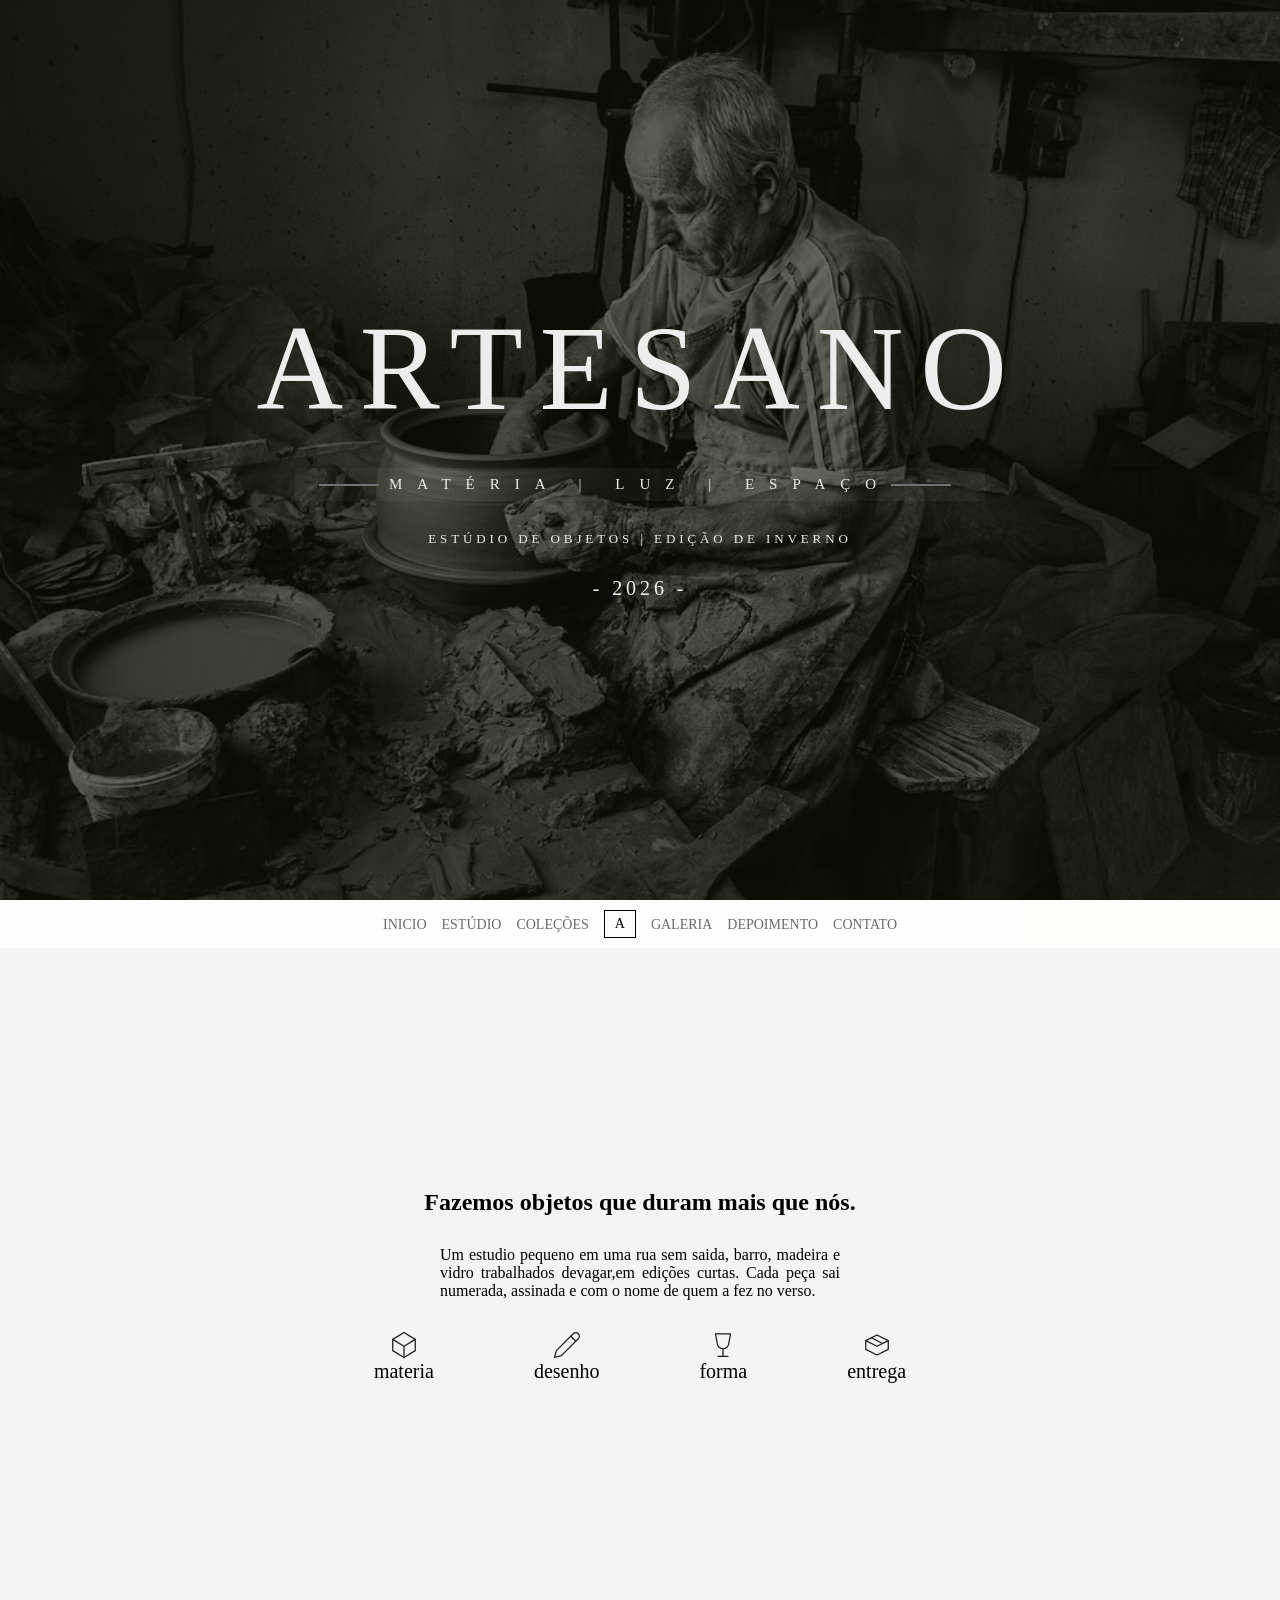
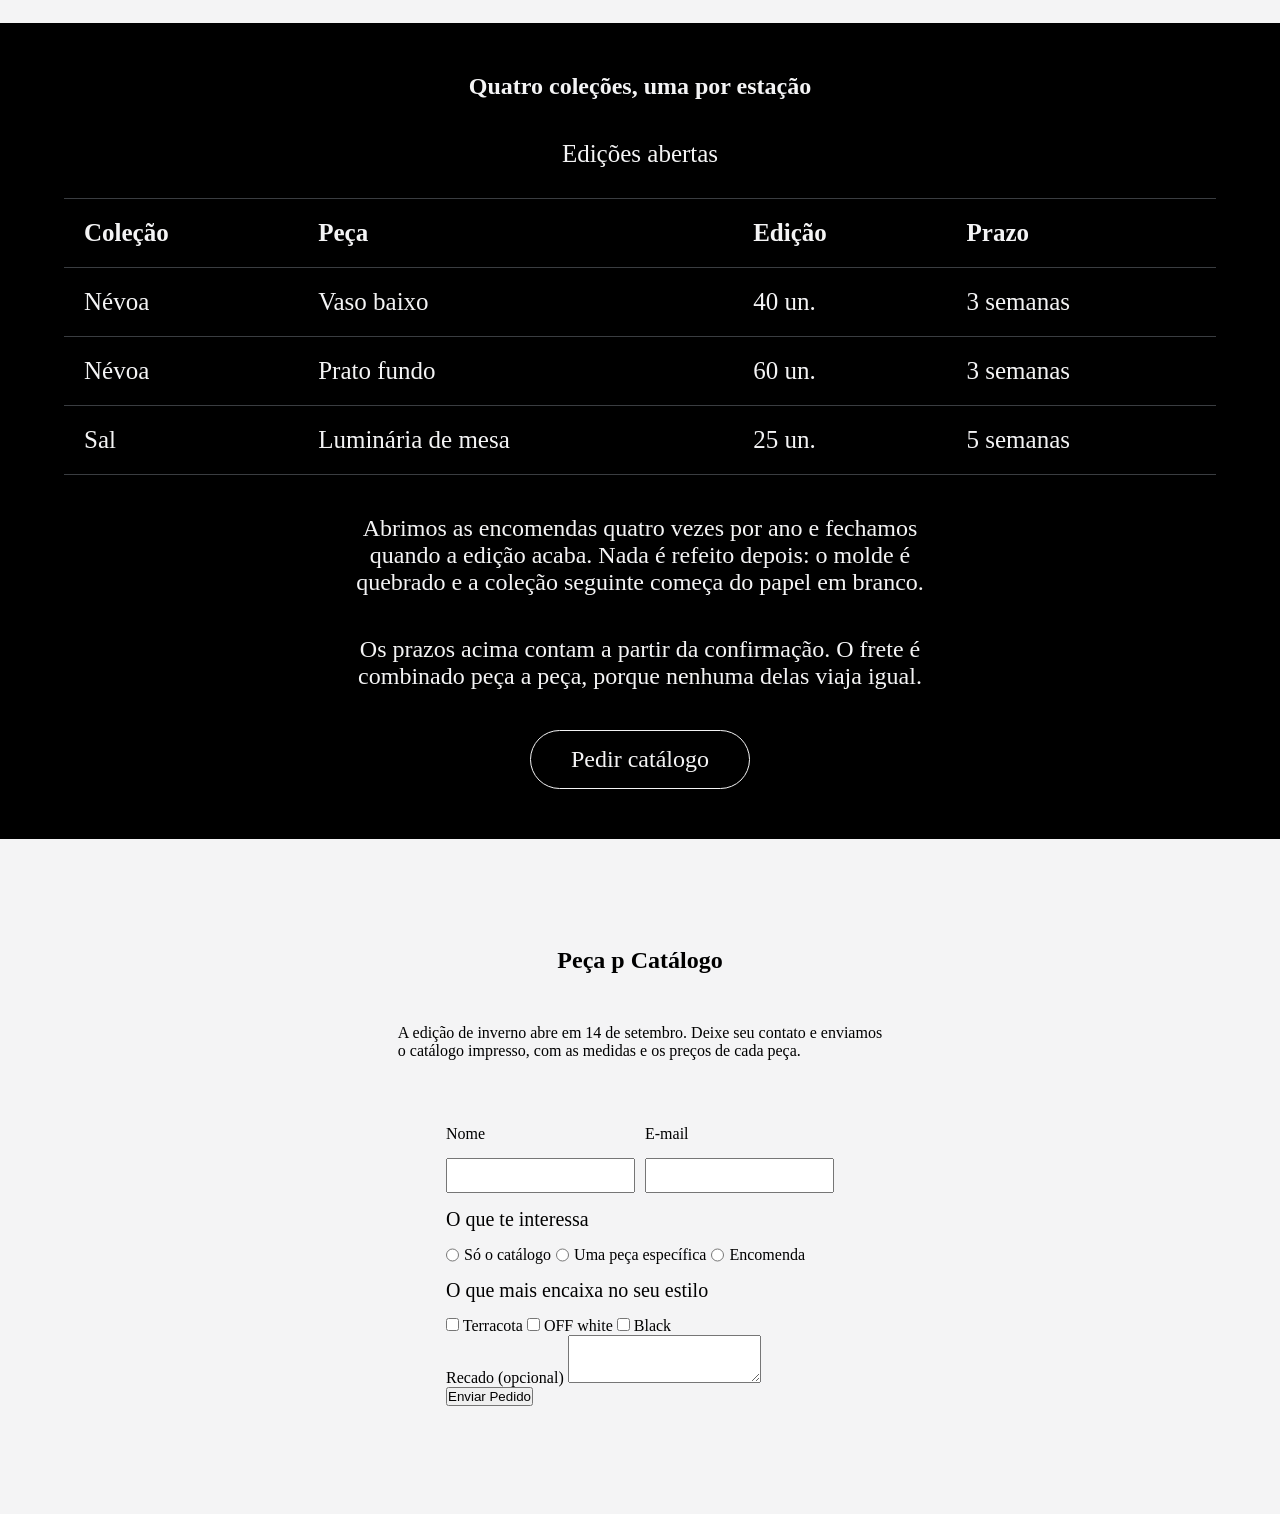
==== landingpage-artesano-master/index.html @ cbc39e25 "atualizacao" ====
<!DOCTYPE html>
<html lang="pt-BR">

<head>
    <meta charset="UTF-8">
    <meta name="viewport" content="width=device-width, initial-scale=1.0">
    <title>Artesano</title>

    <link rel="preconnect" href="https://fonts.googleapis.com">
    <link rel="preconnect" href="https://fonts.gstatic.com" crossorigin>
    <link
        href="https://fonts.googleapis.com/css2?family=Cormorant+Garamond:ital,wght@0,300;0,400;1,300&family=Jost:wght@300;400;500&display=swap"
        rel="stylesheet">

    <link rel="stylesheet" href="style.css">
</head>

<body>
    <section id="hero">
        <img src="img/hero-atelie.jpg" alt="artesão esculpindo uma peça">

        <div>
            <h1>ARTESANO</h1>
            <h2>MATÉRIA | LUZ | ESPAÇO</h2>
            <p>ESTÚDIO DE OBJETOS | EDIÇÃO DE INVERNO</p>
            <p><span>- 2026 -</span></p>
        </div>
    </section>
    <nav class="menu">
        <ul class="menu-list">
            <li class="menu-item">
                <a href="#" class="menu-link">INICIO</a>
            </li>
            <li class="menu-item">
                <a href="#" class="menu-link">ESTÚDIO</a>
            </li>
            <li class="menu-item">
                <a href="#" class="menu-link">COLEÇÕES</a>
            </li>
            <li class="menu-item" id="menu-logo">
                <a href="#" class="menu-link">A</a>
            </li>
            <li class="menu-item">
                <a href="#" class="menu-link">GALERIA</a>
            </li>
            <li class="menu-item">
                <a href="#" class="menu-link">DEPOIMENTO</a>
            </li>
            <li class="menu-item">
                <a href="#" class="menu-link">CONTATO</a>
            </li>
        </ul>
    </nav>
    <!-- ESTÚDIO -->
    <section id="estudio" class="light">
        <h2 class="section-title">Fazemos objetos que duram mais que nós.</h2>
        <p>Um estudio pequeno em uma rua sem saida, barro,
            madeira e vidro trabalhados devagar,em edições curtas.
            Cada peça sai numerada, assinada e com o nome de quem a fez no verso.
        </p>
        <div id="estudio-itens">
            <div>
                <img src="img/icone-materia.svg" alt="">
                <span>materia</span>
            </div>
            <div>
                <img src="img/icone-desenho.svg" alt="">
                <span>desenho</span>
            </div>
            <div>
                <img src="img/icone-forma.svg" alt="">
                <span>forma</span>
            </div>
            <div>
                <img src="img/icone-entrega.svg" alt="">
                <span>entrega</span>
            </div>
        </div>
    </section>

    <section id="colecoes" class="dark">
        <h2 class="section-title">Quatro coleções, uma por estação</h2>

        <table>
            <caption>Edições abertas</caption>
            <thead>
                <tr>
                    <th>Coleção</th>
                    <th>Peça</th>
                    <th>Edição</th>
                    <th>Prazo</th>
                </tr>
            </thead>
            <tbody>
                <tr>
                    <td>Névoa</td>
                    <td>Vaso baixo</td>
                    <td>40 un.</td>
                    <td>3 semanas</td>
                </tr>

                <tr>
                    <td>Névoa</td>
                    <td>Prato fundo</td>
                    <td>60 un.</td>
                    <td>3 semanas</td>
                </tr>

                <tr>
                    <td>Sal</td>
                    <td>Luminária de mesa</td>
                    <td>25 un.</td>
                    <td>5 semanas</td>
                </tr>
            </tbody>
        </table>

        <p>
            Abrimos as encomendas quatro vezes por ano e fechamos quando a edição
            acaba. Nada é refeito depois: o molde é quebrado e a coleção seguinte
            começa do papel em branco.
        </p>
        <p>
            Os prazos acima contam a partir da confirmação. O frete é combinado
            peça a peça, porque nenhuma delas viaja igual.
        </p>

        <a href="#">Pedir catálogo</a>

    </section>

    <section id="contato" class="light">
        <h2 class="section-title">Peça p Catálogo</h2>
        <p>
            A edição de inverno abre em 14 de setembro. Deixe seu contato e enviamos
            <br />
             o catálogo impresso, com as medidas e os preços de cada peça.
        </p>

        <form>
            <div class="form-inline">
                <div>
                    <label>Nome</label>
                    <input type="text">
                </div>
                <div>
                    <label>E-mail</label>
                    <input type="text">
                </div>
            </div>
            
            <span class="label-block">O que te interessa</span>

            <div class="input-radio">                
                <input type="radio">
                <label>Só o catálogo</label>
                <input type="radio">
                 <label>Uma peça específica</label>
                <input type="radio">
                 <label>Encomenda</label>
            </div>

            <span class="label-block">O que mais encaixa no seu estilo</span>
            
            <div>               
                 <input type="checkbox">
                <label>Terracota</label>
                <input type="checkbox">
                 <label>OFF white</label>
                <input type="checkbox">
                 <label>Black</label>
            </div>

            <div>
                <label>Recado (opcional)</label>
                    <textarea></textarea>
            </div>
            <button>Enviar Pedido</button>
        </form>
    </section>
</body>

</html>
---- landingpage-artesano-master/style.css ----
* {
    margin: 0;
    padding: 0;
    box-sizing: border-box;
}

body {
    
    color: #ededed;
    background-color: #fdfcfb;
    height: 100%;
}

#hero {
    position: relative;
    width: 100%;
    height: 100vh; 
    display: flex;
    justify-content: center;
    align-items: center; 
    text-align: center;
    z-index: 1; 
}

#hero img {
    position: absolute;
    top: 0;
    left: 0;
    width: 100%;
    height: 100%;
    object-fit: cover; 
    z-index: -2; 
}

#hero::before {
    content: "";
    position: absolute;
    top: 0;
    left: 0;
    width: 100%;
    height: 100%;
    background-color: #111306c8;
    opacity: 0.8; 
    z-index: -1; 
}

#hero div {
    display: flex;
    flex-direction: column; 
    align-items: center;
    gap: 30px;
}

#hero h1 {
    font-weight: 400;
    font-size: 120px;
    letter-spacing: 0.14em;
}

#hero h2 {
    display: flex;
    align-items: center;
    font-weight: 300;
    font-size: 15px;
    letter-spacing: 1em;
    background-color: rgba(255, 255, 255, 0.04); 
    padding: 8px 24px; 
}

#hero h2::before,
#hero h2::after {
    content: "";
    display: block;
    width: 60px; 
    border-top: 2px solid #6f7276; 
}

#hero h2::before , #hero h2::after {
    margin-right: 10px;
}

#hero p {
    font-weight: 300;
    font-size: 13px;
    letter-spacing: 0.30em;
}

span {
  font-size: 20px;  
}
/*nav*/
.menu {
    padding: 10px;
    position: sticky;
    top: 0;
    
    background-color: #ffffffac;
}

/*ul*/
.menu-list {
    list-style: none;
    display: flex;
    flex-wrap: wrap;
    align-items: center;
    justify-content: center;
    align-items: center;
    gap: 15px;
}

/*li*/
.menu-item {

}

/*a*/
.menu-link {
    text-decoration: none;
    color: #6a6a6a;
    font-size: 14px;
    text-transform: uppercase;
}

#menu-logo a {
    border: 1px solid black;
    display: block;
    padding: 5px  10px;
    text-align: center;
    color: #000;
    letter-spacing: 0;

}
#menu-logo a:hover {
    color: #6a6a6a;
    border-color: #6a6a6a;
}
/* SECTIONS*/
section.light {
    color: #000;
    background-color: #f4f4f5;
}
section.dark {
    background-color: black;
    color: #f4f4f5;
}
section.section-title {
    letter-spacing: 0.10em;
}


/*estudio*/
#estudio {
    height: 75vh;
    display: flex;
    flex-direction: column;
    justify-content: center;
    align-items: center;
    gap: 30px;
}
#estudio-itens div {
display:flex ;
justify-content: center;
align-items: center;
flex-direction: column;

}
#estudio p{
    max-width: 400px;
    text-align: justify     ;
}
#estudio-itens {
    display: flex;
    gap: 100px;
}
#estudio-itens div img {
    width:  30px;
 
}

#colecoes {
    min-height: 75%;
    display: flex;
    flex-direction: column;
    align-items: center;
    justify-content: center;
    gap: 40px;
    padding: 50px 0;
    
}

#colecoes table caption{
    margin-bottom: 30px;
}

#colecoes table {
    width: 90%;
    font-size: 25px;
    border-collapse: collapse;
}

#colecoes table th, #colecoes table td{
    text-align: left;
    padding: 20px;
    border-top: 1px solid #3a3d41;
    border-bottom: 1px solid #3a3d41;
}

#colecoes p{
    text-align: center;
    font-size: 24px;
    max-width: 600px;
}

#colecoes a{
    text-decoration: none;
    color: #f4f4f5;
    border: 1px solid #f4f4f5;
    border-radius: 50px;
    padding: 15px 40px;
    font-size: 24px;

 }



 #contato{
    min-height: 75vh;
    display: flex;
    flex-direction: column;
    justify-content: center;
    align-items: center;
    gap: 50px;
 }

 #contato form .form-inline{
    display: flex;
    gap: 10px;
 }

 #contato form .form-inline label, form .label-block{
    display: block;
    margin: 15px 0;
 }


form .form-inline input, form .form-inline div{
    width: 100%;
}

form input, form textarea{
    padding: 8px;
}

form .input-radio, form .input-checkbox{
    display: flex;
    gap: 5px;
}
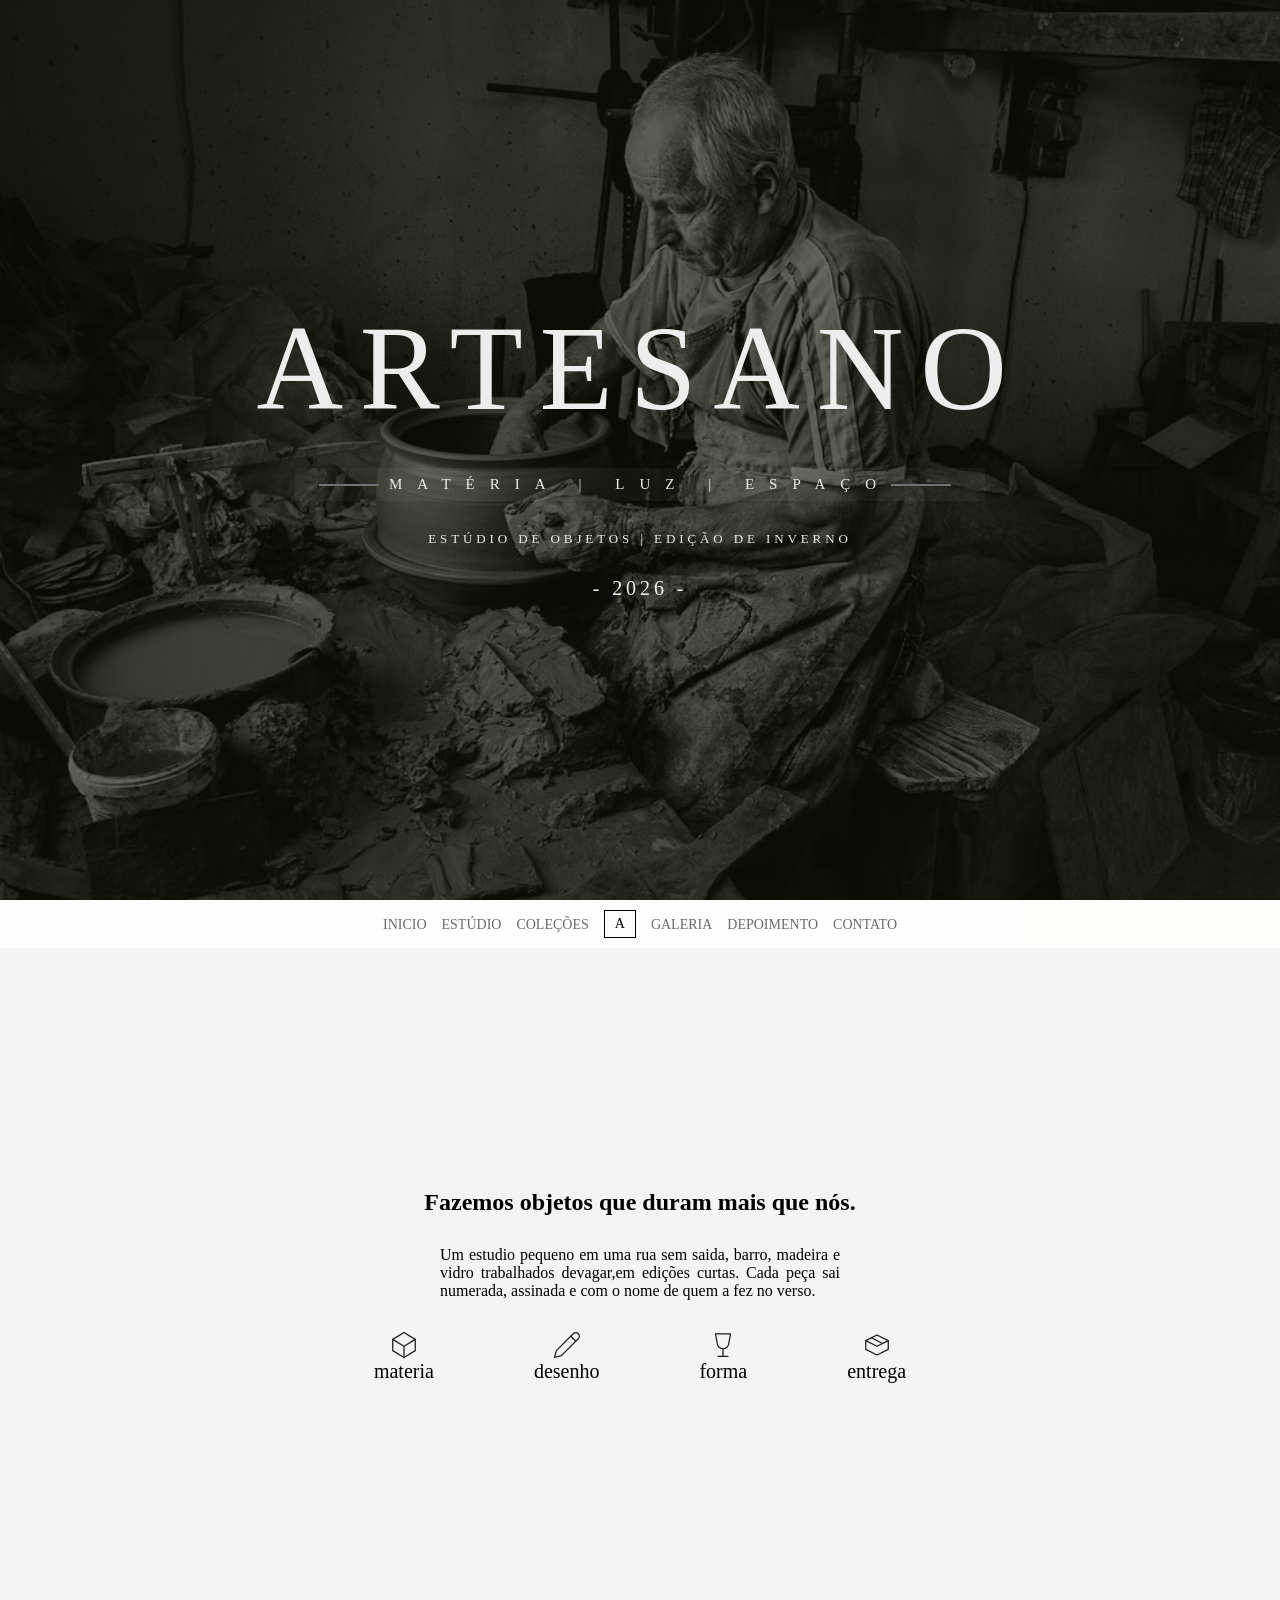
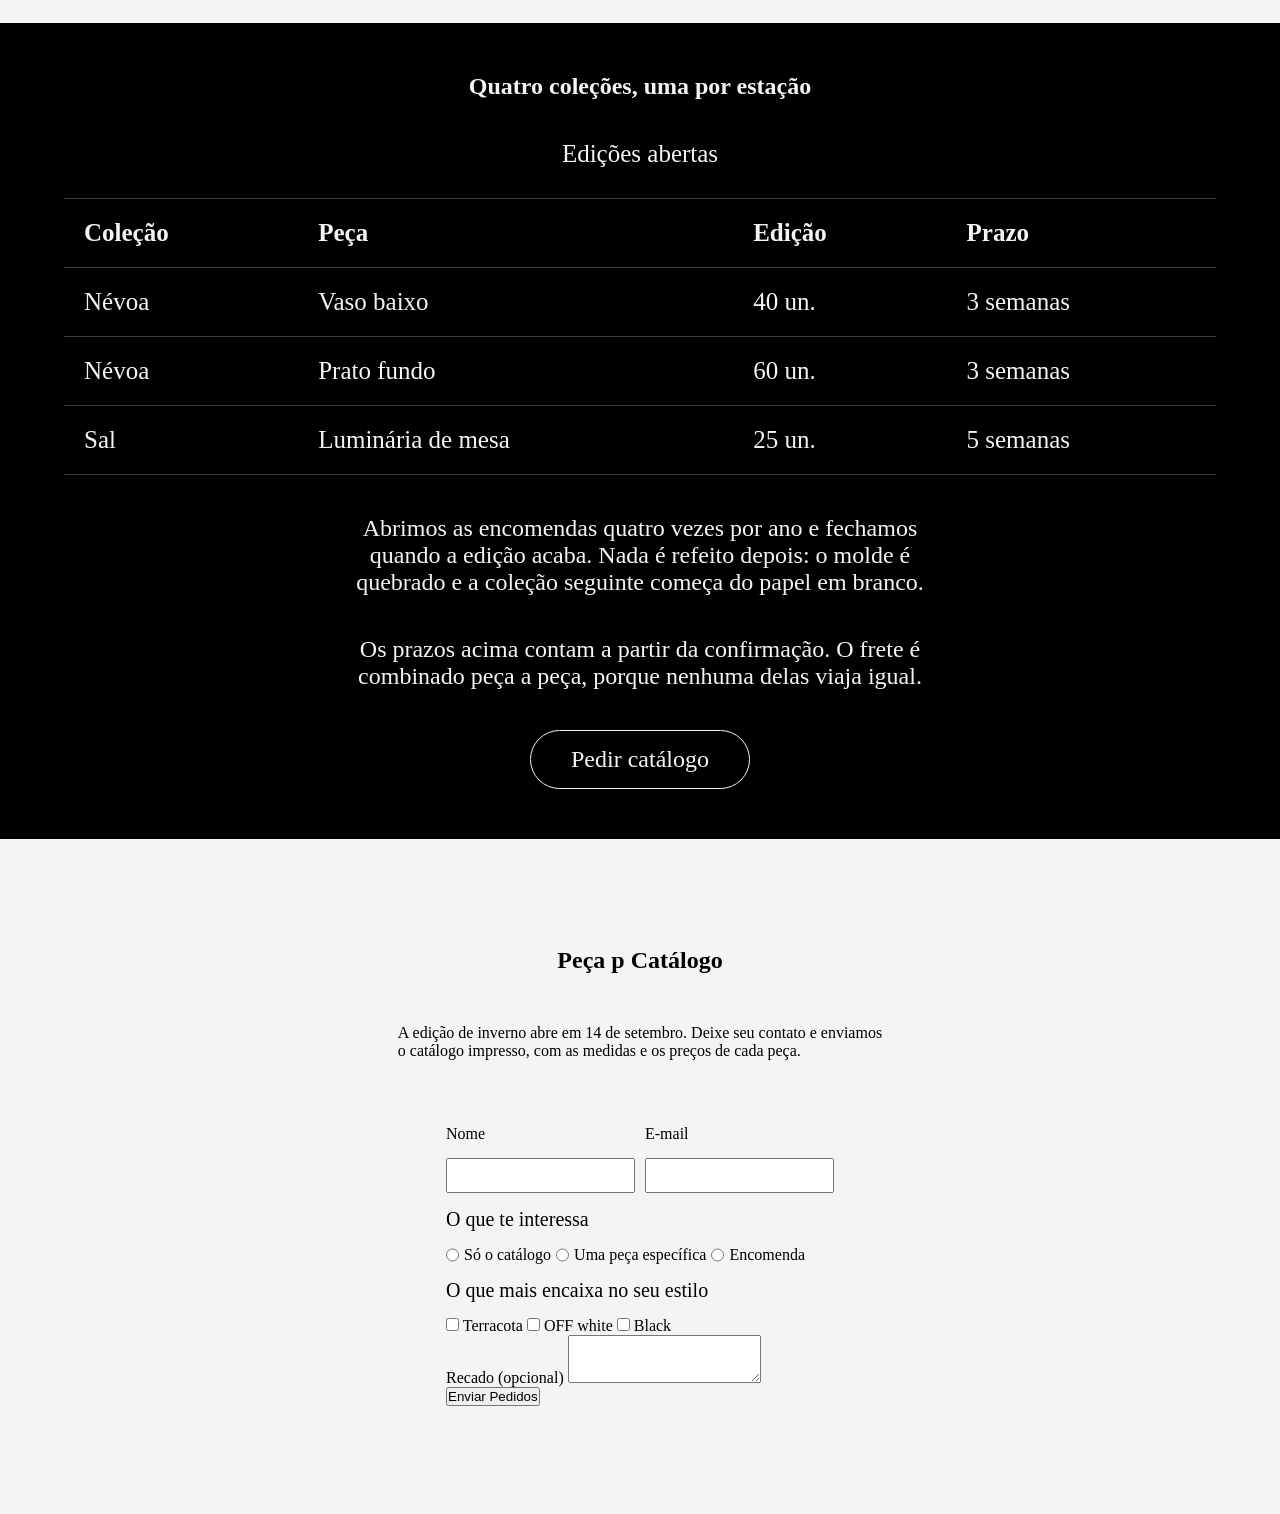
==== commit 7e6134a5: "atualizacao" ====
--- a/landingpage-artesano-master/index.html
+++ b/landingpage-artesano-master/index.html
@@ -175,7 +175,7 @@
                 <label>Recado (opcional)</label>
                     <textarea></textarea>
             </div>
-            <button>Enviar Pedido</button>
+            <button>Enviar Pedidos</button>
         </form>
     </section>
 </body>
